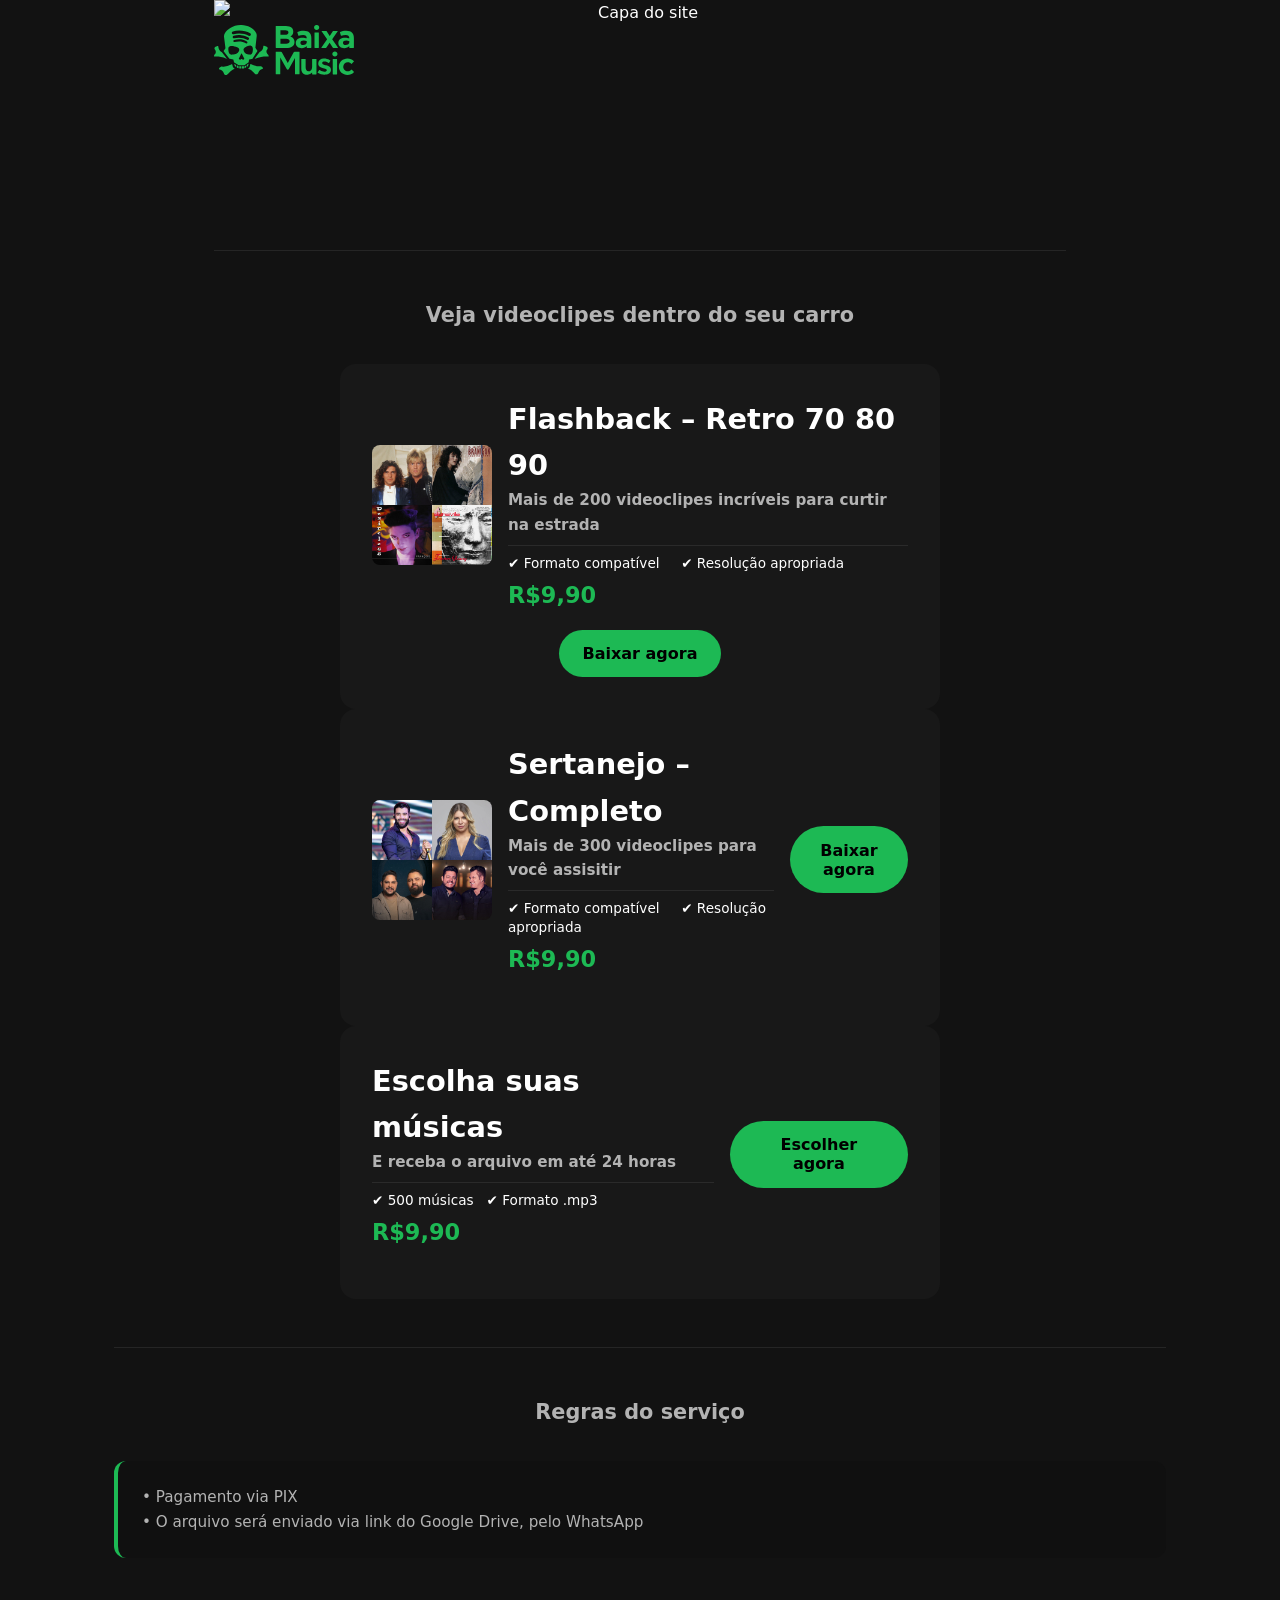
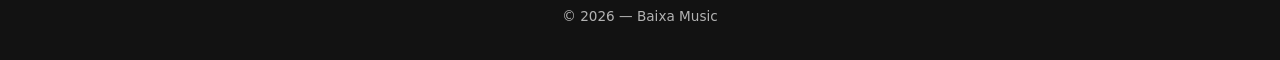
==== baixamusic.html @ 07947961 "Rename index.html to baixamusic.html" ====
<!DOCTYPE html>
<html lang="pt-BR">
<head>
  <meta charset="UTF-8">
  <title>Baixa Music</title>
  <meta name="viewport" content="width=device-width, initial-scale=1.0, maximum-scale=1.0, user-scalable=no">

  <!-- Ícone do site -->
  <link rel="icon" href="favicon.svg" type="image/svg+xml">
  <meta name="theme-color" content="#1DB954">

  <!-- CSS externo -->
  <link rel="stylesheet" href="style.css">
</head>

<body>

<header>
  <div class="hero">
    <img src="logo.svg" alt="Baixa Music" class="logo">
    <img class="capa" src="https://i.imgur.com/JgBboeH.png" alt="Capa do site">
  </div>

  <h2>Veja videoclipes dentro do seu carro</h2>

  <div class="services">
    <div class="card">
      <div class="card-content">
         <img src="[data-uri]" 
         alt="Capa do clipe" 
         class="card-img" 
         loading="lazy">

        <div class="card-info">
          <h3>
            <span class="desktop-title">Flashback – Retro 70 80 90</span>
            <span class="mobile-title">Flashback 70 • 80 • 90</span>
          </h3>

          <p class="Sub-desc">Mais de 200 videoclipes incríveis para curtir na estrada</p>

          <div class="info-desc2">
            <span class="desktop-benefits">
              ✔ Formato compatível &nbsp;&nbsp;&nbsp; ✔ Resolução apropriada
            </span>

            <span class="mobile-benefits">
              ✔ Formato compatível<br>
              ✔ Resolução apropriada
            </span>
          </div>

          <div class="price">R$9,90</div>
        </div>
      </div>


      <!-- Agora a descrição e o botão ficam abaixo -->
      <div class="info-descricao">
        <button onclick="window.location.href='https://pxj6.github.io/pagamento-via-pix-flashback.html'" class="btn">
        Baixar agora
        </button>
      </div>
    </div>
  </div>

  <!-- Novo Card -->
<div class="card">
  <div class="card-content">
    <img src="[data-uri]" 
         alt="Capa do clipe"  
         class="card-img"  
         loading="lazy">

    <div class="card-info">
      <h3>
        <span class="desktop-title">Sertanejo – Completo</span>
        <span class="mobile-title">Sertanejo</span>
      </h3>

      <p class="Sub-desc">Mais de 300 videoclipes para você assisitir</p>

      <div class="info-desc2">
        <span class="desktop-benefits">
          ✔ Formato compatível &nbsp;&nbsp;&nbsp; ✔ Resolução apropriada
        </span>
        <span class="mobile-benefits">
          ✔ Formato compatível<br>
          ✔ Resolução apropriada
        </span>
      </div>

      <div class="price">R$9,90</div>
    </div>

    <!-- Agora a descrição e o botão ficam abaixo -->
    <div class="info-descricao">
      <button onclick="window.location.href='https://pxj6.github.io/pagamento-via-pix-sertanejo.html'" class="btn">
        Baixar agora
      </button>
    </div>
  </div>
</div>

  <!-- Novo Card -->
<div class="card">
  <div class="card-content">

    <div class="card-info">
      <h3>
        <span class="desktop-title">Escolha suas músicas</span>
        <span class="mobile-title">Escolha suas músicas</span>
      </h3>

      <p class="Sub-desc">E receba o arquivo em até 24 horas</p>

      <div class="info-desc2">
        <span class="desktop-benefits">
          ✔ 500 músicas&nbsp;&nbsp;
          ✔ Formato .mp3
        </span>
        <span class="mobile-benefits">
          ✔ 500 músicas&nbsp;&nbsp;
          ✔ Formato .mp3
        </span>
      </div>

      <div class="price">R$9,90</div>
    </div>

    <!-- Agora a descrição e o botão ficam abaixo -->
    <div class="info-descricao">
      <button onclick="window.location.href='https://pxj6.github.io/pagamento-via-pix-escolher-musicas.html'" class="btn">
        Escolher agora
      </button>
    </div>
  </div>
</div>
  
</header>

<section>
  <h2>Regras do serviço</h2>
  <div class="rules">
    • Pagamento via PIX<br>
    • O arquivo será enviado via link do Google Drive, pelo WhatsApp<br>
  </div>
</section>

<footer>
  © 2026 — Baixa Music
</footer>

<script src="script.js"></script>
</body>
</html>
---- style.css ----
/* Reset e ajustes globais */
  * {
    box-sizing: border-box;
    margin: 0;
    padding: 0;
    font-family: system-ui, -apple-system, BlinkMacSystemFont, sans-serif;
    -webkit-tap-highlight-color: transparent; /* remove highlight azul em mobile */
  }

  :root {
    --bg: #121212;
    --card: #181818;
    --text: #ffffff;
    --muted: #b3b3b3;
    --accent: #1DB954;
    --danger: #ff4d4d;
  }

  body {
    background: var(--bg);
    color: var(--text);
    line-height: 1.6;
    user-select: none;
    -webkit-user-select: none;
    -ms-user-select: none;
  }

  /* Header */
  header {
    padding: 0 1.5rem;
    text-align: center;
    max-width: 900px;
    margin: auto;
  }

  header h1 {
    font-size: 2.5rem;
    margin-bottom: 1rem;
    font-weight: 700;
  }

  header p {
    color: var(--muted);
    font-size: 1.1rem;
    margin-bottom: 2rem;
  }

  /* Botões */
  .btn {
    background: var(--accent);
    color: #000;
    border: none;
    padding: 0.9rem 1.5rem;
    border-radius: 50px;
    font-weight: 600;
    cursor: pointer;
    transition: transform 0.15s ease, opacity 0.15s ease;
  }

  .btn:hover {
    transform: scale(1.05);
    opacity: 0.9;
  }

  .btn:active {
  transform: scale(0.95);
  opacity: 0.8;
  }


  .btn-whatsapp {
  display: inline-block;
  margin-top: 1.5rem; /* adiciona espaço acima do botão */
  padding: 0.9rem 1.5rem;
  background: var(--accent);
  color: #000;
  text-decoration: none;
  border: none;
  border-radius: 50px;
  font-weight: 600;
  cursor: pointer;
  transition: transform 0.15s ease, opacity 0.15s ease;
  }

  .btn-whatsapp:hover {
  transform: scale(1.05);
  opacity: 0.9;
  }

  .btn-whatsapp:active {
  transform: scale(0.95);
  opacity: 0.8;
  }

  .copy-btn {
  display: inline-flex;   /* muda para inline-flex */
  text-align: center!important;
  align-items: center;    /* alinha verticalmente ícone e texto */
  padding: 0.9rem 1.5rem;
  background: var(--accent);
  color: #000;
  text-decoration: none;
  border: none;
  border-radius: 50px;
  font-weight: 600;
  cursor: pointer;
  transition: transform 0.15s ease, opacity 0.15s ease;
  }

  .copy-btn svg {
  margin-right: 8px;      /* espaço entre ícone e texto */
  }

  .copy-btn:hover {
  transform: scale(1.05);
  opacity: 0.9;
  }

  .copy-btn:active {
  transform: scale(0.95);
  opacity: 0.8;
  }


  .iconsvg {
  color: #000 !important;
  }

  /* Seções */
  section {
    max-width: 1100px;
    margin: auto;
    padding: 3rem 1.5rem;
    padding-bottom: 1rem!important;
  }

h2 {
  text-align: center;
  margin-bottom: 2rem;
  font-size: 1.3rem;
  font-weight: bold;
  color: var(--muted);
  border-top: 1px solid rgba(255,255,255,0.08);
  padding-top: 3rem; /* espaçamento entre a borda e o texto */
  margin-top: 0;     /* mantém sem margem extra acima */
}

  /* Grids */
  .steps, .services {
    display: grid;
    grid-template-columns: repeat(auto-fit, minmax(250px, 1fr));
    gap: 1.5rem;
  }

  /* Cards */
  .card {
    display: flex;
    flex-direction: column;
    justify-content: center;
    align-items: center;
    padding: 2rem;
    background: var(--card);
    border-radius: 16px;
    text-align: center;
    transition: transform 0.2s ease;
    max-width: 600px;
    margin: 0 auto;
  }

  .card:hover {
    transform: translateY(-5px);
  }

  .card h3 {
    font-size: 1.8rem;
    font-weight: bold;
  }

  .card p {
    color: var(--muted);
    font-size: 0.95rem;
    margin-bottom: 0.3rem;
  }

  .price {
    font-size: 1.4rem;
    font-weight: bold;
    color: var(--accent);
  }

  .hidden {
    display: none;
  }

  /* Conteúdo dentro do card */
  .card-content {
    display: flex;
    flex-direction: row;
    align-items: center;
    gap: 1rem;
    margin-bottom: 1rem;
  }

  .card-img {
    max-width: 120px;
    border-radius: 8px;
  }

  .card-info {
    display: flex;
    flex-direction: column;
    justify-content: space-between;
    height: 100%;
    text-align: left;
  }

  .card-info-content {
    flex: 1;
  }

  .card-info button {
    margin-top: 1rem;
    align-self: flex-start;
  }

  /* Info extra */
  .info-descricao {
    display: flex;
    flex-direction: column;
    align-items: center;
    text-align: center;
  }

  .info-desc2 {
    font-size: 0.85rem !important;
    line-height: 1.4;
    margin-bottom: 0.3rem;
  }

  .Sub-desc {
    font-weight: bold;
    padding-bottom: 0.5rem;
    margin-bottom: 0.5rem !important;
    border-bottom: 1px solid rgba(255,255,255,0.08);
  }

  /* Regras */
  .rules {
    background: #101010;
    border-left: 4px solid var(--accent);
    padding: 1.5rem;
    border-radius: 12px;
    color: var(--muted);
    font-size: 0.95rem;
  }

  /* Footer */
  footer {
    text-align: center;
      /* Footer */
  footer {
    text-align: center;
    padding-top: 0rem!important;
    padding: 2rem;
    color: var(--muted);
    font-size: 0.85rem;
  }
    padding: 2rem;
    color: var(--muted);
    font-size: 0.85rem;
  }

  /* Responsividade */
  @media (max-width: 600px) {
    header h1 {
      font-size: 2rem;
    }
  }

  @media (max-width: 768px) {
    .card {
      padding: 1.5rem;
      margin-top: 1.5rem;
    }

    .card-content {
      flex-direction: column;
      text-align: center;
    }

    .card-img {
      max-width: 160px;
    }

    .card-info {
      text-align: center;
      align-items: center;
    }

    .card-info button {
      align-self: center;
      width: 100%;
    }

    .card h3 {
      font-size: 1.4rem;
    }

    .info-desc2 {
      font-size: 0.8rem;
    }
  }

  /* Títulos alternativos */
  .mobile-title { display: none; }
  @media (max-width: 768px) {
    .desktop-title { display: none; }
    .mobile-title { display: inline; }
  }

  /* Benefícios alternativos */
  .mobile-benefits { display: none; }
  @media (max-width: 768px) {
    .desktop-benefits { display: none; }
    .mobile-benefits { display: block; }
  }

  /* Hero */
  .logo {
    width: 140px;
    margin-bottom: 1.5rem;
    fill: var(--accent) !important;
  }

  .logo2 {
    width: 140px;
    margin-top: 1.5rem;
    padding-top: 1.5rem; 
    fill: var(--accent) !important;
  }

  .hero {
    position: relative;
    width: 100%;
    min-height: 250px;
    overflow: hidden;
  }

  .hero .capa {
    width: 100%;
    height: auto;
    display: block;
  }

  .hero .logo {
    position: absolute;
    top: 20%; /* centraliza verticalmente */
    left: 0;
    transform: translateY(-50%);
    width: 140px;
    height: auto;
    margin-bottom: 1.5rem;
    fill: var(--accent) !important;
  }

  /* QR Code PIX */
  .qrpix {
  display: block;
  max-width: 280px;   /* tamanho máximo em mobile */
  width: 100%;        /* ocupa toda a largura disponível */
  height: auto;
  margin: 20px auto;  /* centraliza horizontalmente */
  border-radius: 16px; /* cantos arredondados */
  box-shadow: 0 4px 12px rgba(0,0,0,0.1); /* leve sombra */
  }

  /* Ajuste para telas maiores (desktop) */
  @media (min-width: 768px) {
  .qrpix {
  max-width: 320px; /* aumenta um pouco no desktop */
  border-radius: 20px;
  }

  section.pix-info {
  padding-top: 0rem !important;
  margin-top: 0rem !important;
  } 

  input, button, select, textarea {
  font-size: 16px; /* evita zoom automático em Android e iOS */
  }
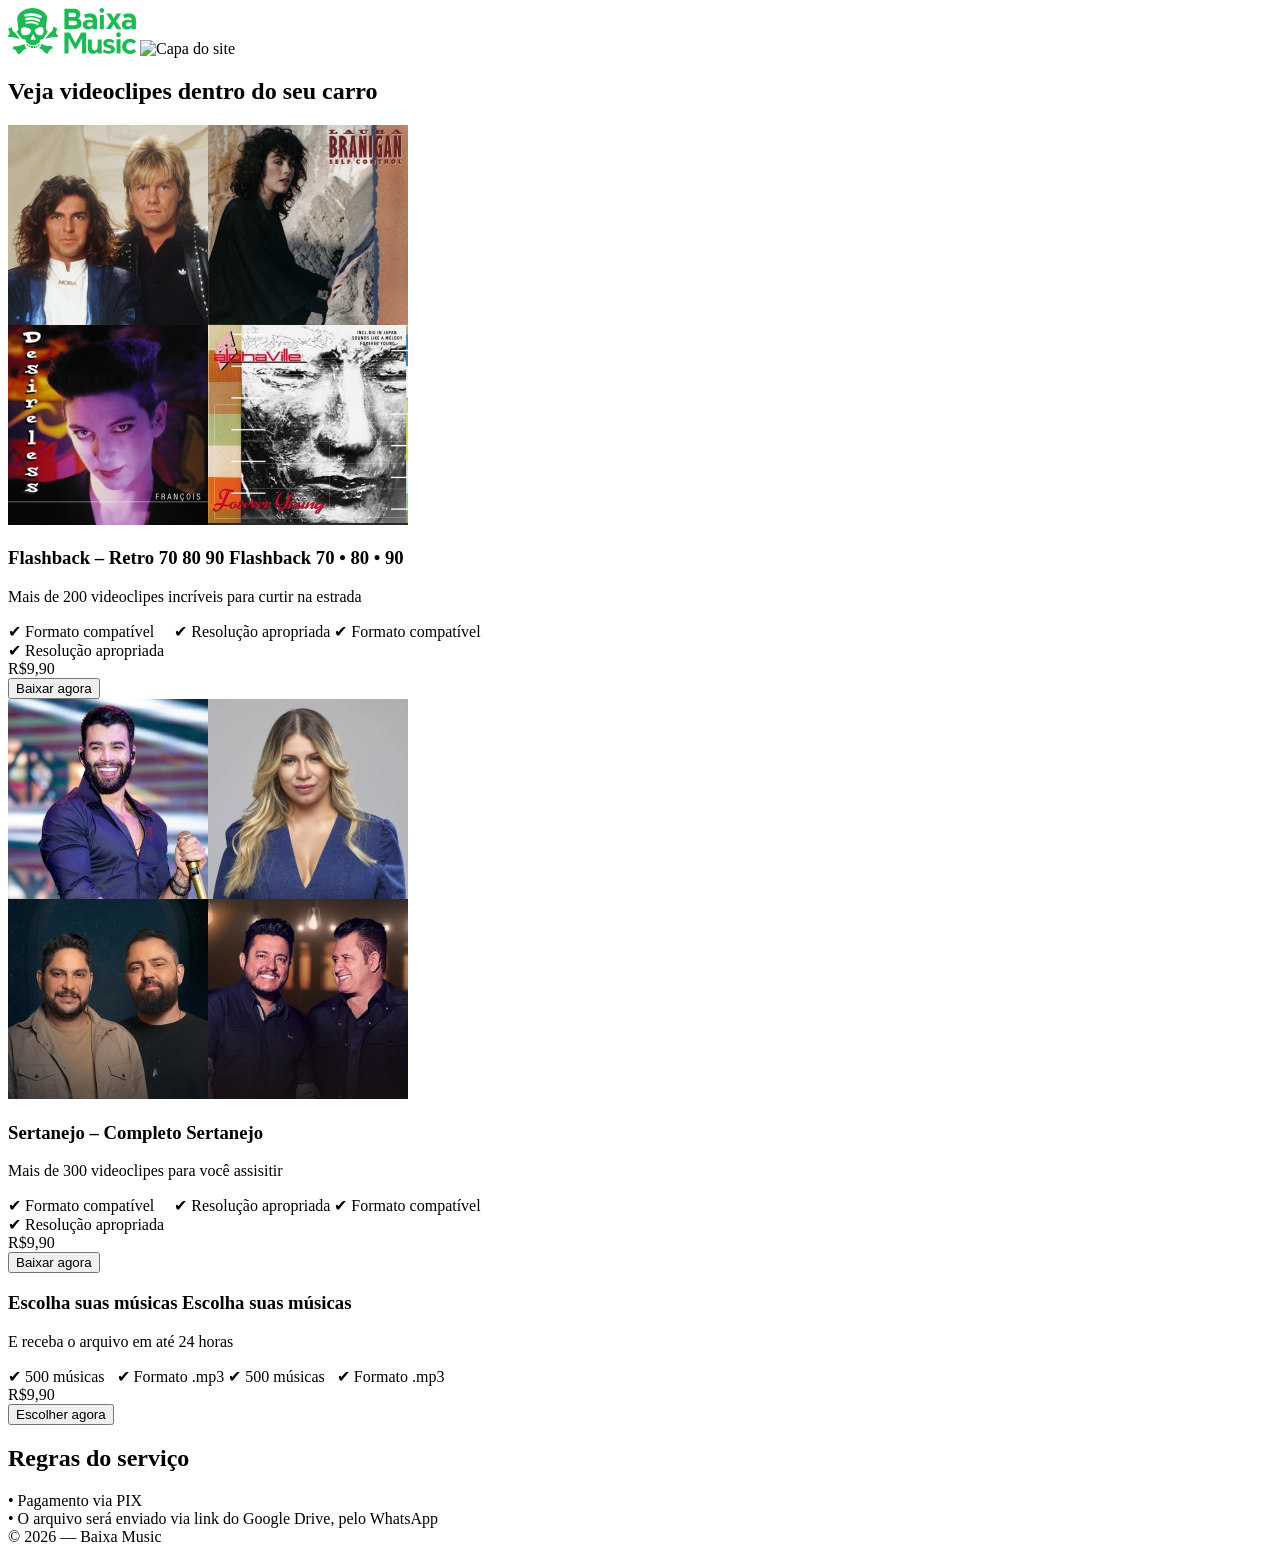
==== commit 341a44fe: "Update baixamusic.html" ====
--- a/baixamusic.html
+++ b/baixamusic.html
@@ -10,7 +10,7 @@
   <meta name="theme-color" content="#1DB954">
 
   <!-- CSS externo -->
-  <link rel="stylesheet" href="style.css">
+  <link rel="stylesheet" href="baixamusic-style.css">
 </head>
 
 <body>
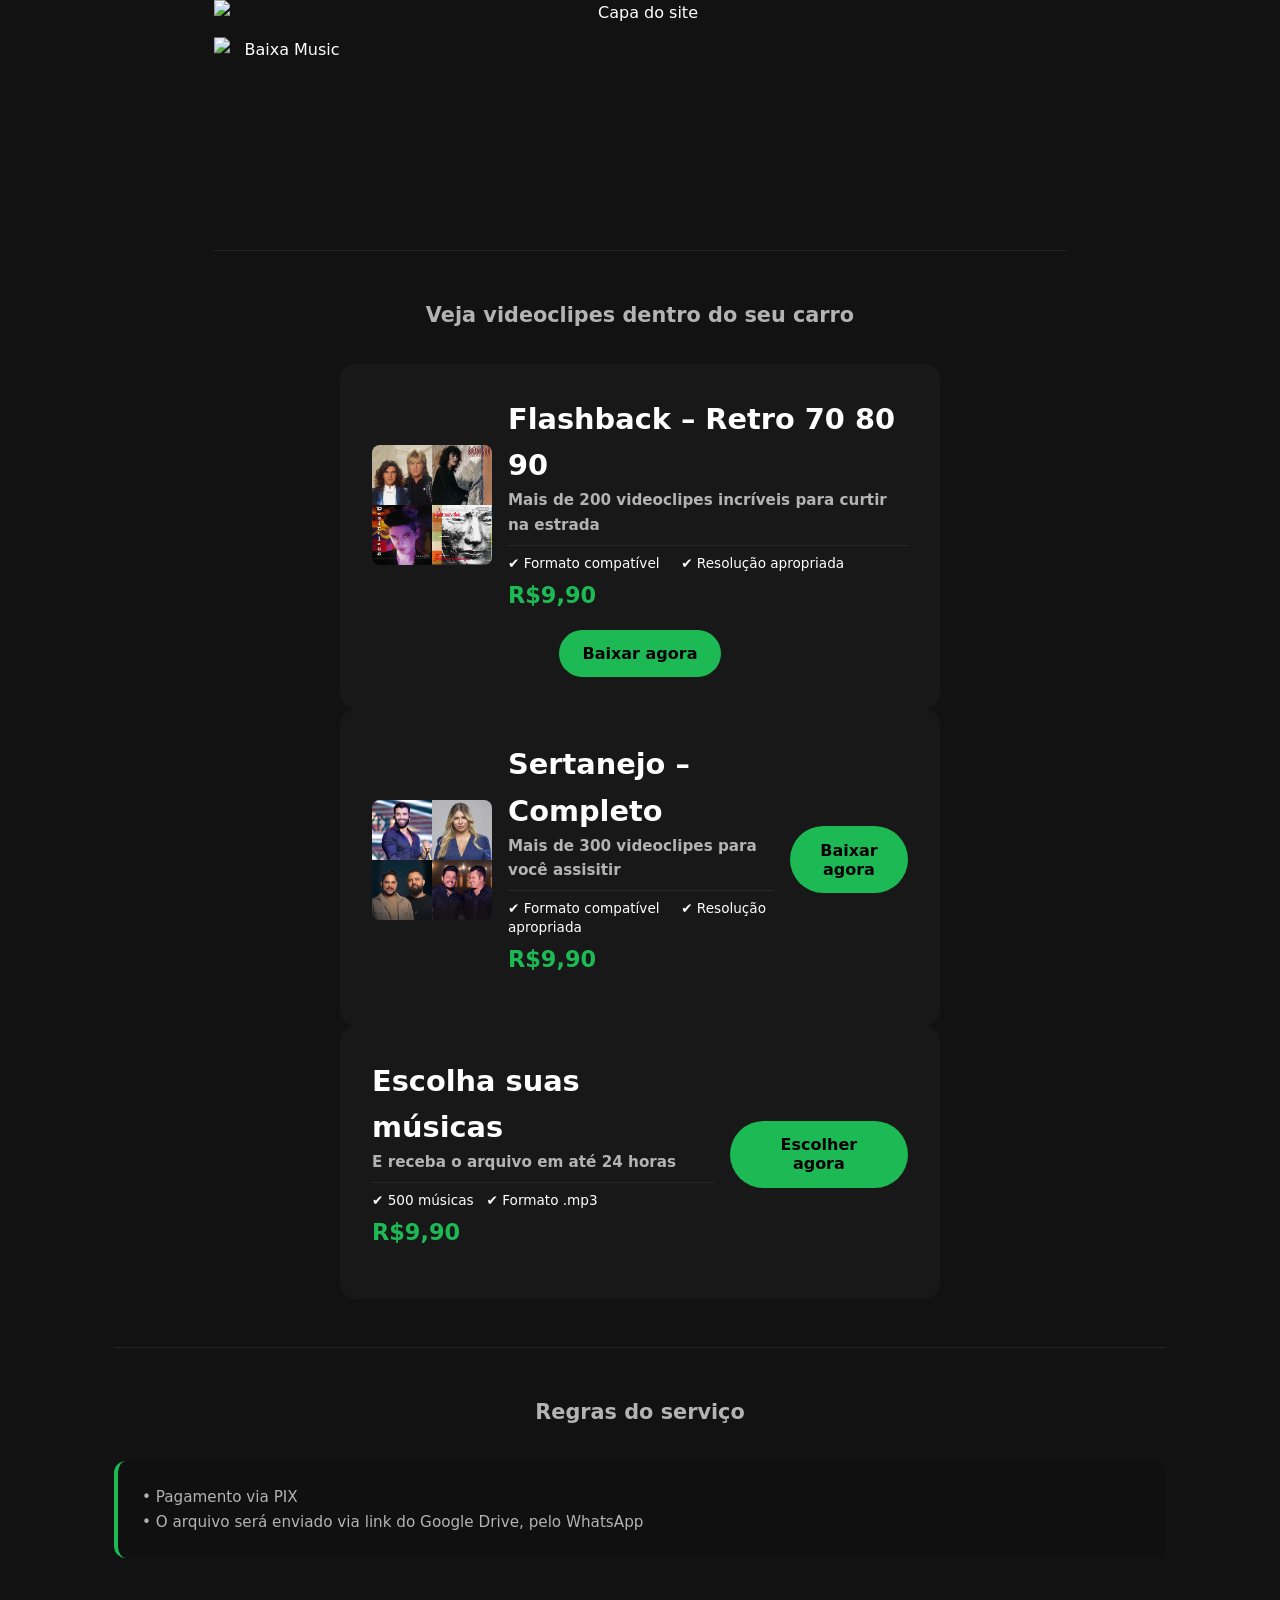
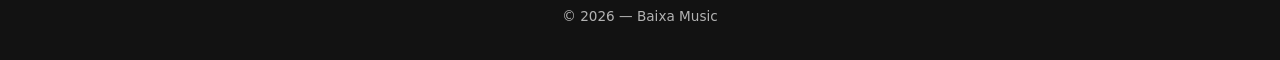
==== commit 8d6e2b5a: "Update baixamusic.html" ====
--- a/baixamusic.html
+++ b/baixamusic.html
@@ -6,7 +6,7 @@
   <meta name="viewport" content="width=device-width, initial-scale=1.0, maximum-scale=1.0, user-scalable=no">
 
   <!-- Ícone do site -->
-  <link rel="icon" href="favicon.svg" type="image/svg+xml">
+  <link rel="icon" href="img/favicon.svg" type="image/svg+xml">
   <meta name="theme-color" content="#1DB954">
 
   <!-- CSS externo -->
@@ -17,7 +17,7 @@
 
 <header>
   <div class="hero">
-    <img src="logo.svg" alt="Baixa Music" class="logo">
+    <img src="img/logo.svg" alt="Baixa Music" class="logo">
     <img class="capa" src="https://i.imgur.com/JgBboeH.png" alt="Capa do site">
   </div>
 
--- a/baixamusic-style.css
+++ b/baixamusic-style.css
@@ -0,0 +1,392 @@
+ /* Reset e ajustes globais */
+  * {
+    box-sizing: border-box;
+    margin: 0;
+    padding: 0;
+    font-family: system-ui, -apple-system, BlinkMacSystemFont, sans-serif;
+    -webkit-tap-highlight-color: transparent; /* remove highlight azul em mobile */
+  }
+
+  :root {
+    --bg: #121212;
+    --card: #181818;
+    --text: #ffffff;
+    --muted: #b3b3b3;
+    --accent: #1DB954;
+    --danger: #ff4d4d;
+  }
+
+  body {
+    background: var(--bg);
+    color: var(--text);
+    line-height: 1.6;
+    user-select: none;
+    -webkit-user-select: none;
+    -ms-user-select: none;
+  }
+
+  /* Header */
+  header {
+    padding: 0 1.5rem;
+    text-align: center;
+    max-width: 900px;
+    margin: auto;
+  }
+
+  header h1 {
+    font-size: 2.5rem;
+    margin-bottom: 1rem;
+    font-weight: 700;
+  }
+
+  header p {
+    color: var(--muted);
+    font-size: 1.1rem;
+    margin-bottom: 2rem;
+  }
+
+  /* Botões */
+  .btn {
+    background: var(--accent);
+    color: #000;
+    border: none;
+    padding: 0.9rem 1.5rem;
+    border-radius: 50px;
+    font-weight: 600;
+    cursor: pointer;
+    transition: transform 0.15s ease, opacity 0.15s ease;
+  }
+
+  .btn:hover {
+    transform: scale(1.05);
+    opacity: 0.9;
+  }
+
+  .btn:active {
+  transform: scale(0.95);
+  opacity: 0.8;
+  }
+
+
+  .btn-whatsapp {
+  display: inline-block;
+  margin-top: 1.5rem; /* adiciona espaço acima do botão */
+  padding: 0.9rem 1.5rem;
+  background: var(--accent);
+  color: #000;
+  text-decoration: none;
+  border: none;
+  border-radius: 50px;
+  font-weight: 600;
+  cursor: pointer;
+  transition: transform 0.15s ease, opacity 0.15s ease;
+  }
+
+  .btn-whatsapp:hover {
+  transform: scale(1.05);
+  opacity: 0.9;
+  }
+
+  .btn-whatsapp:active {
+  transform: scale(0.95);
+  opacity: 0.8;
+  }
+
+  .copy-btn {
+  display: inline-flex;   /* muda para inline-flex */
+  text-align: center!important;
+  align-items: center;    /* alinha verticalmente ícone e texto */
+  padding: 0.9rem 1.5rem;
+  background: var(--accent);
+  color: #000;
+  text-decoration: none;
+  border: none;
+  border-radius: 50px;
+  font-weight: 600;
+  cursor: pointer;
+  transition: transform 0.15s ease, opacity 0.15s ease;
+  }
+
+  .copy-btn svg {
+  margin-right: 8px;      /* espaço entre ícone e texto */
+  }
+
+  .copy-btn:hover {
+  transform: scale(1.05);
+  opacity: 0.9;
+  }
+
+  .copy-btn:active {
+  transform: scale(0.95);
+  opacity: 0.8;
+  }
+
+
+  .iconsvg {
+  color: #000 !important;
+  }
+
+  /* Seções */
+  section {
+    max-width: 1100px;
+    margin: auto;
+    padding: 3rem 1.5rem;
+    padding-bottom: 1rem!important;
+  }
+
+h2 {
+  text-align: center;
+  margin-bottom: 2rem;
+  font-size: 1.3rem;
+  font-weight: bold;
+  color: var(--muted);
+  border-top: 1px solid rgba(255,255,255,0.08);
+  padding-top: 3rem; /* espaçamento entre a borda e o texto */
+  margin-top: 0;     /* mantém sem margem extra acima */
+}
+
+  /* Grids */
+  .steps, .services {
+    display: grid;
+    grid-template-columns: repeat(auto-fit, minmax(250px, 1fr));
+    gap: 1.5rem;
+  }
+
+  /* Cards */
+  .card {
+    display: flex;
+    flex-direction: column;
+    justify-content: center;
+    align-items: center;
+    padding: 2rem;
+    background: var(--card);
+    border-radius: 16px;
+    text-align: center;
+    transition: transform 0.2s ease;
+    max-width: 600px;
+    margin: 0 auto;
+  }
+
+  .card:hover {
+    transform: translateY(-5px);
+  }
+
+  .card h3 {
+    font-size: 1.8rem;
+    font-weight: bold;
+  }
+
+  .card p {
+    color: var(--muted);
+    font-size: 0.95rem;
+    margin-bottom: 0.3rem;
+  }
+
+  .price {
+    font-size: 1.4rem;
+    font-weight: bold;
+    color: var(--accent);
+  }
+
+  .hidden {
+    display: none;
+  }
+
+  /* Conteúdo dentro do card */
+  .card-content {
+    display: flex;
+    flex-direction: row;
+    align-items: center;
+    gap: 1rem;
+    margin-bottom: 1rem;
+  }
+
+  .card-img {
+    max-width: 120px;
+    border-radius: 8px;
+  }
+
+  .card-info {
+    display: flex;
+    flex-direction: column;
+    justify-content: space-between;
+    height: 100%;
+    text-align: left;
+  }
+
+  .card-info-content {
+    flex: 1;
+  }
+
+  .card-info button {
+    margin-top: 1rem;
+    align-self: flex-start;
+  }
+
+  /* Info extra */
+  .info-descricao {
+    display: flex;
+    flex-direction: column;
+    align-items: center;
+    text-align: center;
+  }
+
+  .info-desc2 {
+    font-size: 0.85rem !important;
+    line-height: 1.4;
+    margin-bottom: 0.3rem;
+  }
+
+  .Sub-desc {
+    font-weight: bold;
+    padding-bottom: 0.5rem;
+    margin-bottom: 0.5rem !important;
+    border-bottom: 1px solid rgba(255,255,255,0.08);
+  }
+
+  /* Regras */
+  .rules {
+    background: #101010;
+    border-left: 4px solid var(--accent);
+    padding: 1.5rem;
+    border-radius: 12px;
+    color: var(--muted);
+    font-size: 0.95rem;
+  }
+
+  /* Footer */
+  footer {
+    text-align: center;
+      /* Footer */
+  footer {
+    text-align: center;
+    padding-top: 0rem!important;
+    padding: 2rem;
+    color: var(--muted);
+    font-size: 0.85rem;
+  }
+    padding: 2rem;
+    color: var(--muted);
+    font-size: 0.85rem;
+  }
+
+  /* Responsividade */
+  @media (max-width: 600px) {
+    header h1 {
+      font-size: 2rem;
+    }
+  }
+
+  @media (max-width: 768px) {
+    .card {
+      padding: 1.5rem;
+      margin-top: 1.5rem;
+    }
+
+    .card-content {
+      flex-direction: column;
+      text-align: center;
+    }
+
+    .card-img {
+      max-width: 160px;
+    }
+
+    .card-info {
+      text-align: center;
+      align-items: center;
+    }
+
+    .card-info button {
+      align-self: center;
+      width: 100%;
+    }
+
+    .card h3 {
+      font-size: 1.4rem;
+    }
+
+    .info-desc2 {
+      font-size: 0.8rem;
+    }
+  }
+
+  /* Títulos alternativos */
+  .mobile-title { display: none; }
+  @media (max-width: 768px) {
+    .desktop-title { display: none; }
+    .mobile-title { display: inline; }
+  }
+
+  /* Benefícios alternativos */
+  .mobile-benefits { display: none; }
+  @media (max-width: 768px) {
+    .desktop-benefits { display: none; }
+    .mobile-benefits { display: block; }
+  }
+
+  /* Hero */
+  .logo {
+    width: 140px;
+    margin-bottom: 1.5rem;
+    fill: var(--accent) !important;
+  }
+
+  .logo2 {
+    width: 140px;
+    margin-top: 1.5rem;
+    padding-top: 1.5rem; 
+    fill: var(--accent) !important;
+  }
+
+  .hero {
+    position: relative;
+    width: 100%;
+    min-height: 250px;
+    overflow: hidden;
+  }
+
+  .hero .capa {
+    width: 100%;
+    height: auto;
+    display: block;
+  }
+
+  .hero .logo {
+    position: absolute;
+    top: 20%; /* centraliza verticalmente */
+    left: 0;
+    transform: translateY(-50%);
+    width: 140px;
+    height: auto;
+    margin-bottom: 1.5rem;
+    fill: var(--accent) !important;
+  }
+
+  /* QR Code PIX */
+  .qrpix {
+  display: block;
+  max-width: 280px;   /* tamanho máximo em mobile */
+  width: 100%;        /* ocupa toda a largura disponível */
+  height: auto;
+  margin: 20px auto;  /* centraliza horizontalmente */
+  border-radius: 16px; /* cantos arredondados */
+  box-shadow: 0 4px 12px rgba(0,0,0,0.1); /* leve sombra */
+  }
+
+  /* Ajuste para telas maiores (desktop) */
+  @media (min-width: 768px) {
+  .qrpix {
+  max-width: 320px; /* aumenta um pouco no desktop */
+  border-radius: 20px;
+  }
+
+  section.pix-info {
+  padding-top: 0rem !important;
+  margin-top: 0rem !important;
+  } 
+
+  input, button, select, textarea {
+  font-size: 16px; /* evita zoom automático em Android e iOS */
+  }
+
